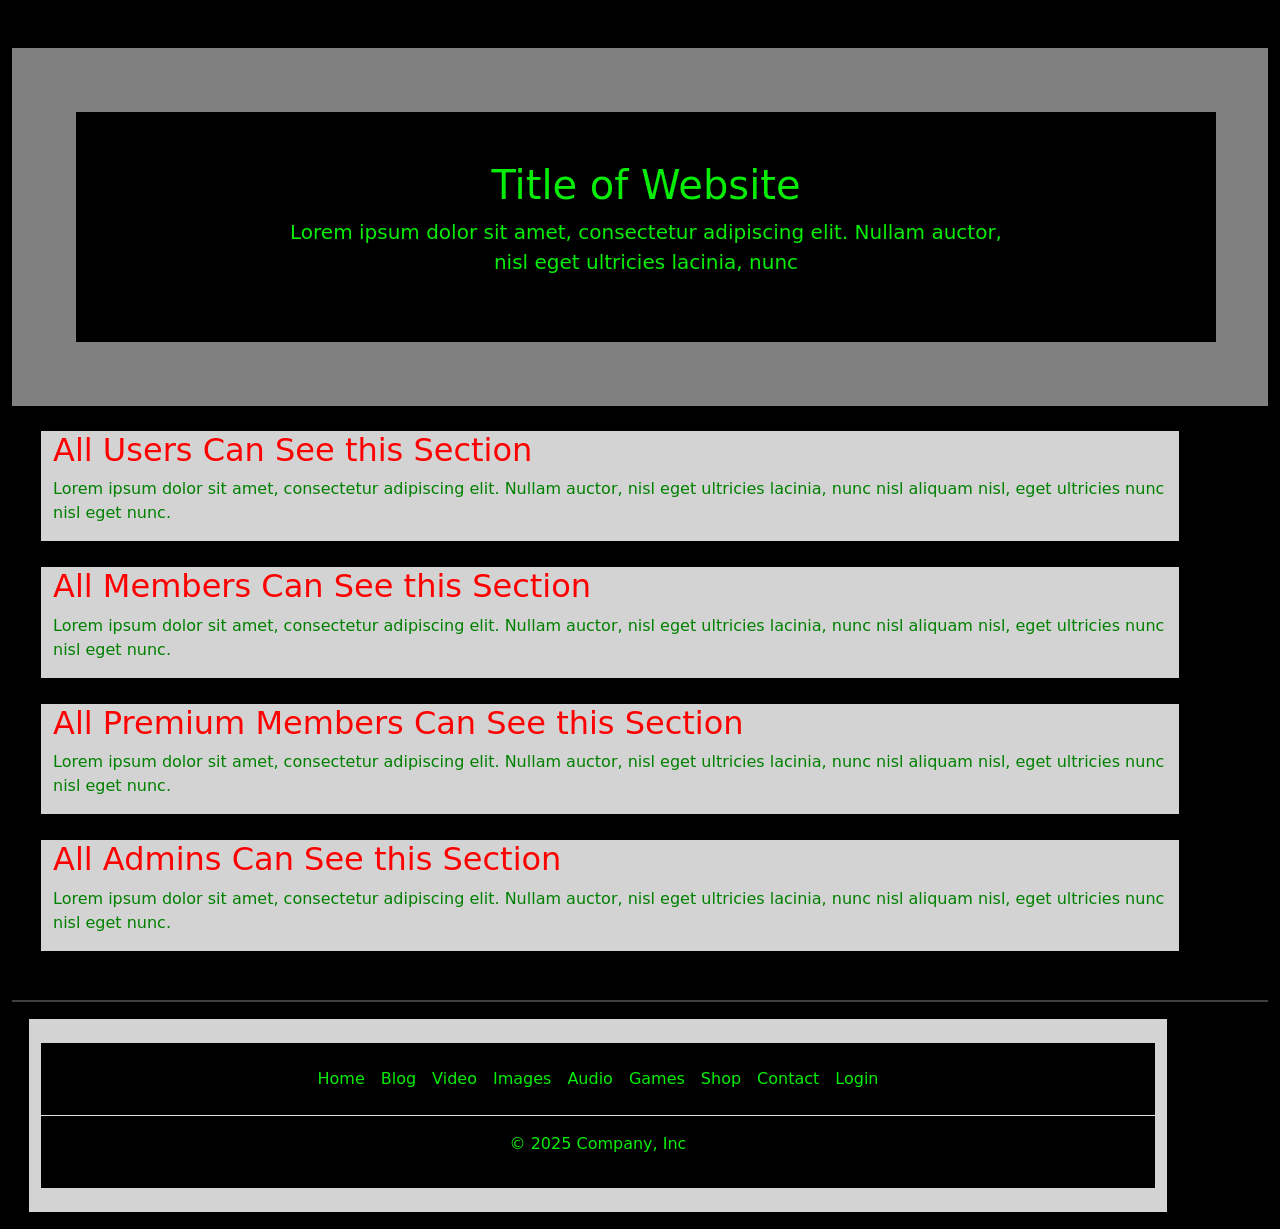
==== index.html @ 79ce6fab "created footer for homepage and removed navbar" ====
<!doctype html>
<html lang="en">

<head>
    <meta charset="utf-8">
    <meta name="viewport" content="width=device-width, initial-scale=1">
    <title>Test 1</title>
    <!-- Bootstrap CSS -->
    <link href="https://cdn.jsdelivr.net/npm/bootstrap@5.3.3/dist/css/bootstrap.min.css" rel="stylesheet"
        integrity="sha384-QWTKZyjpPEjISv5WaRU9OFeRpok6YctnYmDr5pNlyT2bRjXh0JMhjY6hW+ALEwIH" crossorigin="anonymous">
    <link rel="stylesheet" href="test1.css">
</head>

<body>
    <div class="container-fluid">
        <div class="my-5">
            <div id="banner" class="p-5 text-center bg-body-tertiary">
                <div id="banner-inner" class="container py-5">
                    <h1 class="text-body-emphasis">Title of Website</h1>
                    <p class="col-lg-8 mx-auto lead">
                        Lorem ipsum dolor sit amet, consectetur adipiscing elit. Nullam auctor, nisl eget ultricies
                        lacinia, nunc
                    </p>
                </div>
            </div>




            <div class="container-fluid" id="div-container">
                <div class="container my-4" id="div-2">
                    <h2>All Users Can See this Section</h2>
                    <p>Lorem ipsum dolor sit amet, consectetur adipiscing elit. Nullam auctor, nisl eget ultricies
                        lacinia,
                        nunc
                        nisl aliquam nisl, eget ultricies nunc nisl eget nunc.</p>
                </div>

                <div class="container my-4" id="div-3">
                    <h2>All Members Can See this Section</h2>
                    <p>Lorem ipsum dolor sit amet, consectetur adipiscing elit. Nullam auctor, nisl eget ultricies
                        lacinia,
                        nunc
                        nisl aliquam nisl, eget ultricies nunc nisl eget nunc.</p>
                </div>

                <div class="container my-4" id="div-4">
                    <h2>All Premium Members Can See this Section</h2>
                    <p>Lorem ipsum dolor sit amet, consectetur adipiscing elit. Nullam auctor, nisl eget ultricies
                        lacinia,
                        nunc
                        nisl aliquam nisl, eget ultricies nunc nisl eget nunc.</p>
                </div>

                <div class="container my-4" id="div-1">
                    <h2>All Admins Can See this Section</h2>
                    <p>Lorem ipsum dolor sit amet, consectetur adipiscing elit. Nullam auctor, nisl eget ultricies
                        lacinia,
                        nunc
                        nisl aliquam nisl, eget ultricies nunc nisl eget nunc.</p>
                </div>
            </div><!-- End of div-container -->


        </div>
        <hr>
        <div class="container">
            <footer class="py-3 my-4">
                <ul class="nav justify-content-center border-bottom pb-3 mb-3">
                    <li class="nav-item"><a href="index.html" class="nav-link px-2 text-body-secondary">Home</a></li>
                    <li class="nav-item"><a href="testBlog.html" class="nav-link px-2 text-body-secondary">Blog</a></li>
                    <li class="nav-item"><a href="testVideos.html" class="nav-link px-2 text-body-secondary">Video</a>
                    </li>
                    <li class="nav-item"><a href="testImages.html" class="nav-link px-2 text-body-secondary">Images</a>
                    </li>
                    <li class="nav-item"><a href="testAudio.html" class="nav-link px-2 text-body-secondary">Audio</a>
                    </li>
                    <li class="nav-item"><a href="testGames.html" class="nav-link px-2 text-body-secondary">Games</a>
                    </li>
                    <li class="nav-item"><a href="testShop.html" class="nav-link px-2 text-body-secondary">Shop</a></li>
                    <li class="nav-item"><a href="testContact.html"
                            class="nav-link px-2 text-body-secondary">Contact</a></li>
                    <li class="nav-item"><a href="testLogin.html  " class="nav-link px-2 text-body-secondary">Login</a>
                    </li>
                </ul>
                <p class="footer-paragraph text-center text-body-secondary">© 2025 Company, Inc</p>
            </footer>
        </div>

        <!-- Single Bootstrap JS Bundle (Includes Popper) -->
        <script src="https://cdn.jsdelivr.net/npm/bootstrap@5.3.3/dist/js/bootstrap.bundle.min.js"
            integrity="sha384-YvpcrYf0tY3lHB60NNkmXc5s9fDVZLESaAA55NDzOxhy9GkcIdslK1eN7N6jIeHz"
            crossorigin="anonymous"></script>
        <script src="test1.js"></script>
</body>

</html>
---- test1.css ----
body {
    background-color: black;
    color: white;
}

h1 {
    color: green;
    text-align: center;
}

h2 {
    color: red;
}

.container {
    background-color: lightgray;
    color: green;
    border: 1px solid black;
    margin: 1em;
}

#loginForm {
    /* border: 2px solid green; */
    margin: 1em;
}

/* .form-label {
    padding: 0.5em;
}

.form-control {
    margin: 1em;
} */

hr {
    border: 1px solid white;
}

#banner {
    background-color: gray !important;
    color: green !important;
    /* border: 1px solid black; */
    /* margin: 1em; */
}

#banner-inner {
    background-color: black !important;
    color: rgb(8, 237, 8) !important;
    /* border: 1px solid black; */
    /* margin: 1em; */
}

#banner h1 {
    color: rgb(8, 237, 8) !important;
    text-align: center;
}

#footer {

}

.nav-link {
    color: rgb(8, 237, 8) !important
}

.footer-paragraph {
    color: rgb(8, 237, 8) !important;
}

footer {
    background-color: black !important;
    color: rgb(8, 237, 8) !important;
    /* border: 1px solid black; */
    /* margin: 1em; */
}
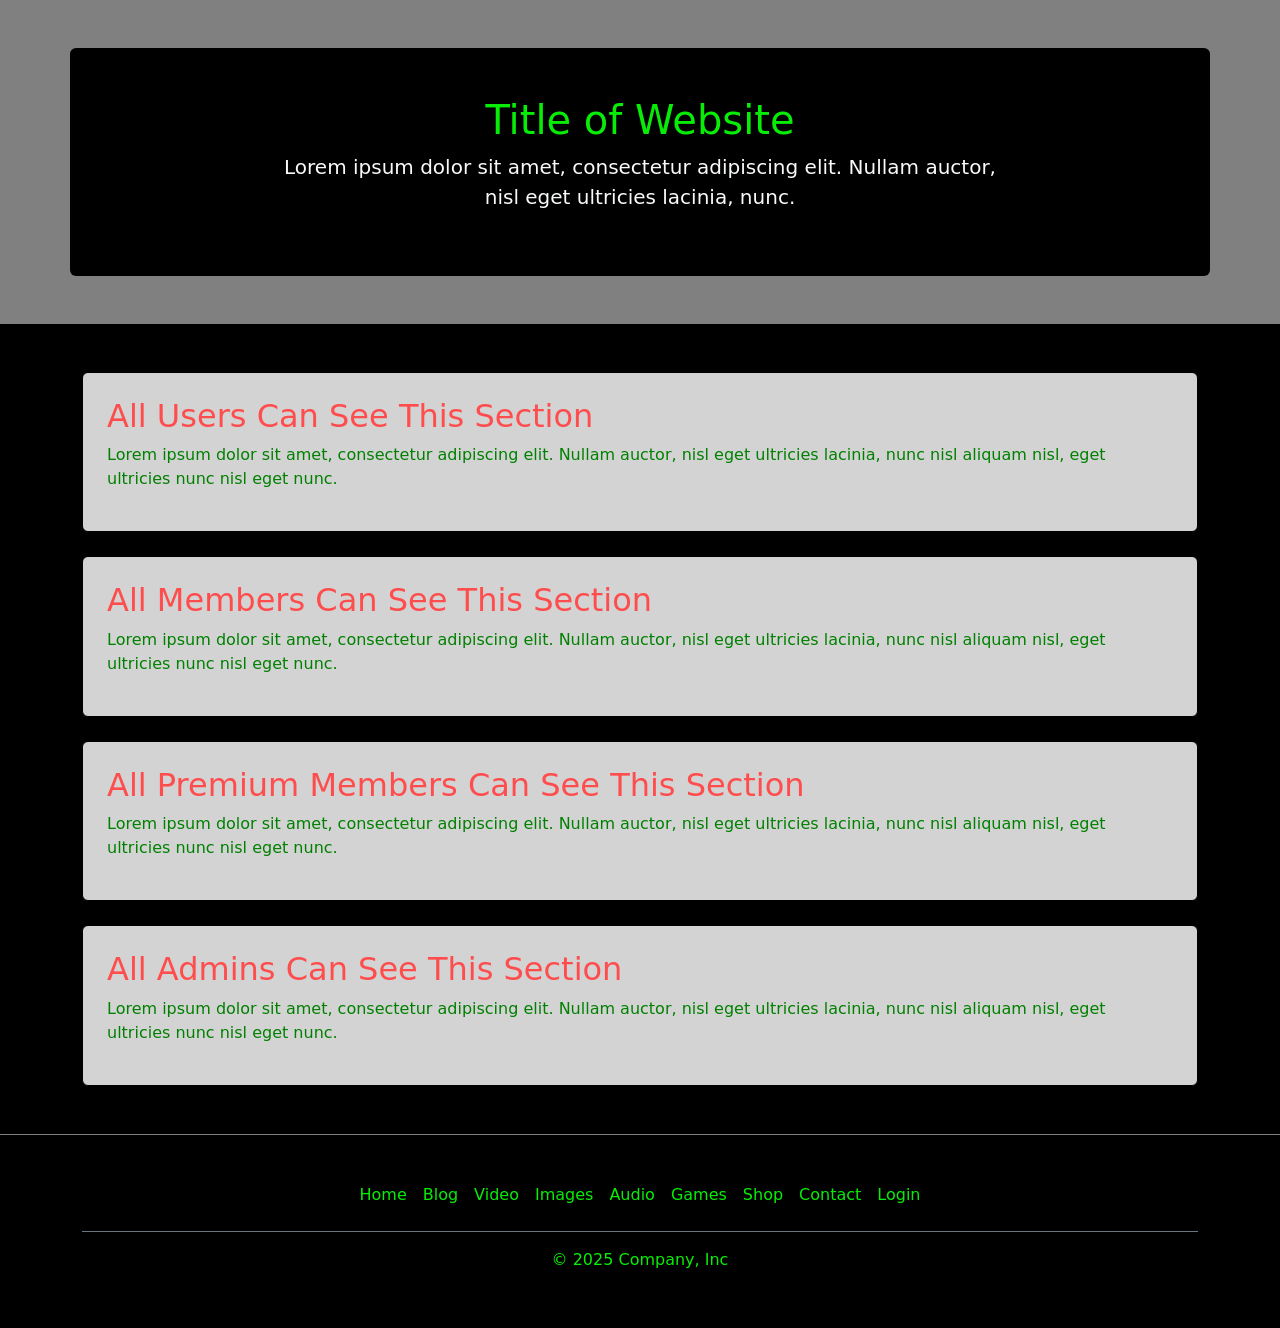
==== commit 0937ebed: "refactored code" ====
--- a/index.html
+++ b/index.html
@@ -4,94 +4,71 @@
 <head>
     <meta charset="utf-8">
     <meta name="viewport" content="width=device-width, initial-scale=1">
-    <title>Test 1</title>
+    <title>Title of Website</title>
     <!-- Bootstrap CSS -->
     <link href="https://cdn.jsdelivr.net/npm/bootstrap@5.3.3/dist/css/bootstrap.min.css" rel="stylesheet"
         integrity="sha384-QWTKZyjpPEjISv5WaRU9OFeRpok6YctnYmDr5pNlyT2bRjXh0JMhjY6hW+ALEwIH" crossorigin="anonymous">
+    <!-- Custom CSS -->
     <link rel="stylesheet" href="test1.css">
 </head>
 
 <body>
-    <div class="container-fluid">
-        <div class="my-5">
-            <div id="banner" class="p-5 text-center bg-body-tertiary">
-                <div id="banner-inner" class="container py-5">
-                    <h1 class="text-body-emphasis">Title of Website</h1>
-                    <p class="col-lg-8 mx-auto lead">
-                        Lorem ipsum dolor sit amet, consectetur adipiscing elit. Nullam auctor, nisl eget ultricies
-                        lacinia, nunc
-                    </p>
-                </div>
-            </div>
+    <!-- Main Banner / Hero Section -->
+    <header id="banner" class="p-4 p-md-5 text-center">
+        <div id="banner-inner" class="container py-5 rounded">
+            <h1>Title of Website</h1>
+            <p class="col-lg-8 mx-auto lead text-light">
+                Lorem ipsum dolor sit amet, consectetur adipiscing elit. Nullam auctor, nisl eget ultricies lacinia, nunc.
+            </p>
+        </div>
+    </header>
 
+    <!-- Content Sections -->
+    <main class="container my-5" id="content-sections">
+        <article class="content-card my-4 p-4 rounded">
+            <h2>All Users Can See This Section</h2>
+            <p>Lorem ipsum dolor sit amet, consectetur adipiscing elit. Nullam auctor, nisl eget ultricies lacinia, nunc nisl aliquam nisl, eget ultricies nunc nisl eget nunc.</p>
+        </article>
 
+        <article class="content-card my-4 p-4 rounded">
+            <h2>All Members Can See This Section</h2>
+            <p>Lorem ipsum dolor sit amet, consectetur adipiscing elit. Nullam auctor, nisl eget ultricies lacinia, nunc nisl aliquam nisl, eget ultricies nunc nisl eget nunc.</p>
+        </article>
 
+        <article class="content-card my-4 p-4 rounded">
+            <h2>All Premium Members Can See This Section</h2>
+            <p>Lorem ipsum dolor sit amet, consectetur adipiscing elit. Nullam auctor, nisl eget ultricies lacinia, nunc nisl aliquam nisl, eget ultricies nunc nisl eget nunc.</p>
+        </article>
 
-            <div class="container-fluid" id="div-container">
-                <div class="container my-4" id="div-2">
-                    <h2>All Users Can See this Section</h2>
-                    <p>Lorem ipsum dolor sit amet, consectetur adipiscing elit. Nullam auctor, nisl eget ultricies
-                        lacinia,
-                        nunc
-                        nisl aliquam nisl, eget ultricies nunc nisl eget nunc.</p>
-                </div>
+        <article class="content-card my-4 p-4 rounded">
+            <h2>All Admins Can See This Section</h2>
+            <p>Lorem ipsum dolor sit amet, consectetur adipiscing elit. Nullam auctor, nisl eget ultricies lacinia, nunc nisl aliquam nisl, eget ultricies nunc nisl eget nunc.</p>
+        </article>
+    </main>
 
-                <div class="container my-4" id="div-3">
-                    <h2>All Members Can See this Section</h2>
-                    <p>Lorem ipsum dolor sit amet, consectetur adipiscing elit. Nullam auctor, nisl eget ultricies
-                        lacinia,
-                        nunc
-                        nisl aliquam nisl, eget ultricies nunc nisl eget nunc.</p>
-                </div>
+    <hr class="my-4">
 
-                <div class="container my-4" id="div-4">
-                    <h2>All Premium Members Can See this Section</h2>
-                    <p>Lorem ipsum dolor sit amet, consectetur adipiscing elit. Nullam auctor, nisl eget ultricies
-                        lacinia,
-                        nunc
-                        nisl aliquam nisl, eget ultricies nunc nisl eget nunc.</p>
-                </div>
+    <!-- Footer -->
+    <footer class="py-3 my-4 container">
+        <ul class="nav justify-content-center border-bottom border-secondary pb-3 mb-3">
+            <li class="nav-item"><a href="index.html" class="nav-link px-2">Home</a></li>
+            <li class="nav-item"><a href="testBlog.html" class="nav-link px-2">Blog</a></li>
+            <li class="nav-item"><a href="testVideos.html" class="nav-link px-2">Video</a></li>
+            <li class="nav-item"><a href="testImages.html" class="nav-link px-2">Images</a></li>
+            <li class="nav-item"><a href="testAudio.html" class="nav-link px-2">Audio</a></li>
+            <li class="nav-item"><a href="testGames.html" class="nav-link px-2">Games</a></li>
+            <li class="nav-item"><a href="testShop.html" class="nav-link px-2">Shop</a></li>
+            <li class="nav-item"><a href="testContact.html" class="nav-link px-2">Contact</a></li>
+            <li class="nav-item"><a href="testLogin.html" class="nav-link px-2">Login</a></li>
+        </ul>
+        <p class="footer-paragraph text-center">© 2025 Company, Inc</p>
+    </footer>
 
-                <div class="container my-4" id="div-1">
-                    <h2>All Admins Can See this Section</h2>
-                    <p>Lorem ipsum dolor sit amet, consectetur adipiscing elit. Nullam auctor, nisl eget ultricies
-                        lacinia,
-                        nunc
-                        nisl aliquam nisl, eget ultricies nunc nisl eget nunc.</p>
-                </div>
-            </div><!-- End of div-container -->
-
-
-        </div>
-        <hr>
-        <div class="container">
-            <footer class="py-3 my-4">
-                <ul class="nav justify-content-center border-bottom pb-3 mb-3">
-                    <li class="nav-item"><a href="index.html" class="nav-link px-2 text-body-secondary">Home</a></li>
-                    <li class="nav-item"><a href="testBlog.html" class="nav-link px-2 text-body-secondary">Blog</a></li>
-                    <li class="nav-item"><a href="testVideos.html" class="nav-link px-2 text-body-secondary">Video</a>
-                    </li>
-                    <li class="nav-item"><a href="testImages.html" class="nav-link px-2 text-body-secondary">Images</a>
-                    </li>
-                    <li class="nav-item"><a href="testAudio.html" class="nav-link px-2 text-body-secondary">Audio</a>
-                    </li>
-                    <li class="nav-item"><a href="testGames.html" class="nav-link px-2 text-body-secondary">Games</a>
-                    </li>
-                    <li class="nav-item"><a href="testShop.html" class="nav-link px-2 text-body-secondary">Shop</a></li>
-                    <li class="nav-item"><a href="testContact.html"
-                            class="nav-link px-2 text-body-secondary">Contact</a></li>
-                    <li class="nav-item"><a href="testLogin.html  " class="nav-link px-2 text-body-secondary">Login</a>
-                    </li>
-                </ul>
-                <p class="footer-paragraph text-center text-body-secondary">© 2025 Company, Inc</p>
-            </footer>
-        </div>
-
-        <!-- Single Bootstrap JS Bundle (Includes Popper) -->
-        <script src="https://cdn.jsdelivr.net/npm/bootstrap@5.3.3/dist/js/bootstrap.bundle.min.js"
-            integrity="sha384-YvpcrYf0tY3lHB60NNkmXc5s9fDVZLESaAA55NDzOxhy9GkcIdslK1eN7N6jIeHz"
-            crossorigin="anonymous"></script>
-        <script src="test1.js"></script>
+    <!-- Bootstrap Bundle JS -->
+    <script src="https://cdn.jsdelivr.net/npm/bootstrap@5.3.3/dist/js/bootstrap.bundle.min.js"
+        integrity="sha384-YvpcrYf0tY3lHB60NNkmXc5s9fDVZLESaAA55NDzOxhy9GkcIdslK1eN7N6jIeHz"
+        crossorigin="anonymous"></script>
+    <script src="test1.js"></script>
 </body>
 
 </html>
--- a/test1.css
+++ b/test1.css
@@ -1,75 +1,96 @@
-body {
-    background-color: black;
-    color: white;
+/* Color Palette Variables */
+:root {
+    --bg-dark: #000000;
+    --accent-green: #08ed08;
+    --accent-red: #ff4d4d;
+    --card-bg: #d3d3d3;
+    --card-text: #008000;
+    --banner-outer-bg: #808080;
 }
 
+/* Base Styles */
+body {
+    background-color: var(--bg-dark);
+    color: #ffffff;
+    font-family: system-ui, -apple-system, "Segoe UI", Roboto, sans-serif;
+}
+
+hr {
+    border-color: #ffffff;
+    opacity: 0.5;
+}
+
+/* Typography Overrides */
 h1 {
-    color: green;
+    color: var(--accent-green);
     text-align: center;
 }
 
 h2 {
-    color: red;
+    color: var(--accent-red);
 }
 
-.container {
-    background-color: lightgray;
-    color: green;
-    border: 1px solid black;
-    margin: 1em;
+/* Navbar (Matching Footer Theme) */
+.navbar {
+    background-color: var(--bg-dark);
+    border-bottom: 1px solid #333333;
 }
 
-#loginForm {
-    /* border: 2px solid green; */
-    margin: 1em;
+.navbar .navbar-brand,
+.navbar .nav-link {
+    color: var(--accent-green);
+    transition: opacity 0.2s ease-in-out;
 }
 
-/* .form-label {
-    padding: 0.5em;
+.navbar .nav-link:hover,
+.navbar .nav-link:focus,
+.navbar .nav-link.active {
+    color: var(--accent-green);
+    opacity: 0.75;
 }
 
-.form-control {
-    margin: 1em;
-} */
-
-hr {
-    border: 1px solid white;
+/* Navbar Mobile Toggler Customization */
+.navbar-toggler {
+    border-color: var(--accent-green);
 }
 
+.navbar-toggler-icon {
+    background-image: url("data:image/svg+xml,%3csvg xmlns='http://www.w3.org/2000/svg' viewBox='0 0 30 30'%3e%3cpath stroke='%2308ed08' stroke-linecap='round' stroke-miterlimit='10' stroke-width='2' d='M4 7h22M4 15h22M4 23h22'/%3e%3c/svg%3e");
+}
+
+/* Hero / Banner Area */
 #banner {
-    background-color: gray !important;
-    color: green !important;
-    /* border: 1px solid black; */
-    /* margin: 1em; */
+    background-color: var(--banner-outer-bg);
 }
 
 #banner-inner {
-    background-color: black !important;
-    color: rgb(8, 237, 8) !important;
-    /* border: 1px solid black; */
-    /* margin: 1em; */
+    background-color: var(--bg-dark);
 }
 
-#banner h1 {
-    color: rgb(8, 237, 8) !important;
-    text-align: center;
+#banner-inner h1 {
+    color: var(--accent-green);
 }
 
-#footer {
-
+/* Content Cards */
+.content-card {
+    background-color: var(--card-bg);
+    color: var(--card-text);
+    border: 1px solid var(--bg-dark);
 }
 
-.nav-link {
-    color: rgb(8, 237, 8) !important
+/* Navigation & Footer */
+footer {
+    background-color: var(--bg-dark);
 }
 
-.footer-paragraph {
-    color: rgb(8, 237, 8) !important;
+footer .nav-link,
+footer .footer-paragraph {
+    color: var(--accent-green);
+    transition: opacity 0.2s ease-in-out;
 }
 
-footer {
-    background-color: black !important;
-    color: rgb(8, 237, 8) !important;
-    /* border: 1px solid black; */
-    /* margin: 1em; */
-}
+footer .nav-link:hover,
+footer .nav-link:focus {
+    color: var(--accent-green);
+    opacity: 0.75;
+}
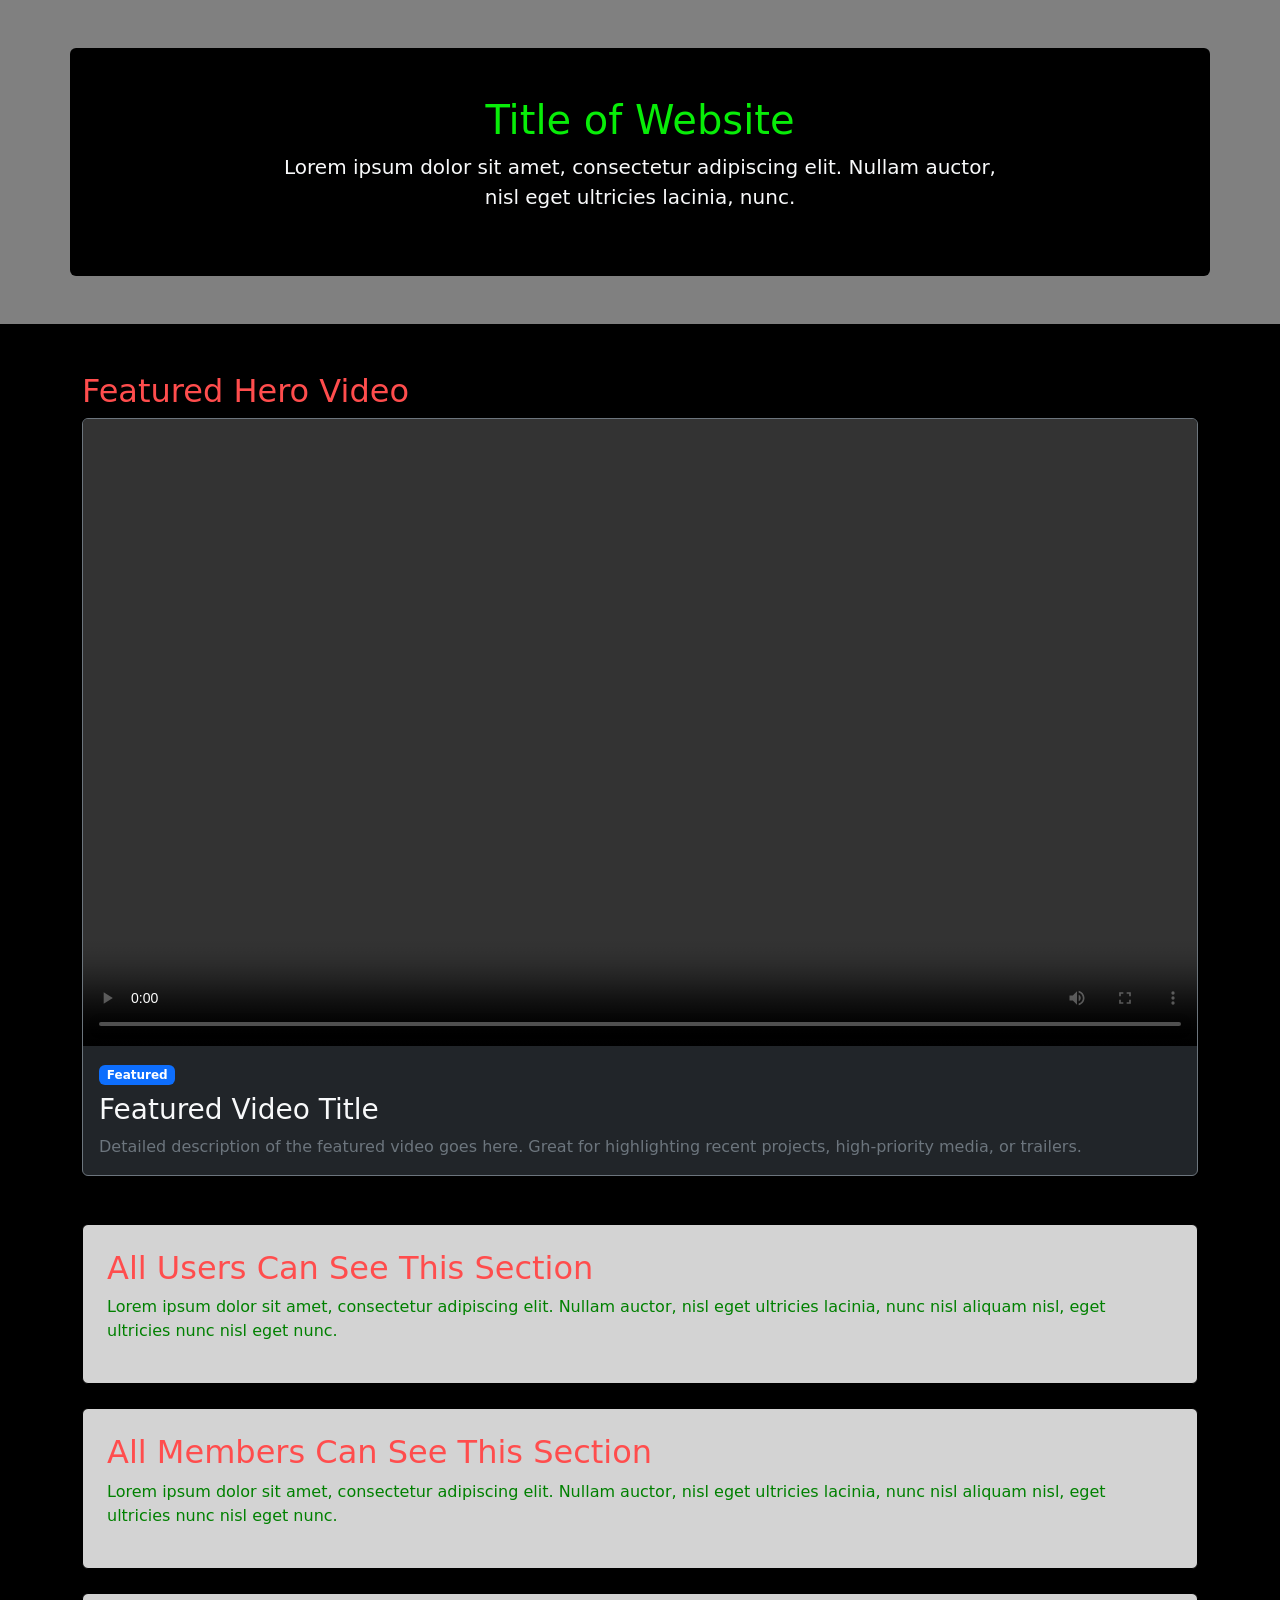
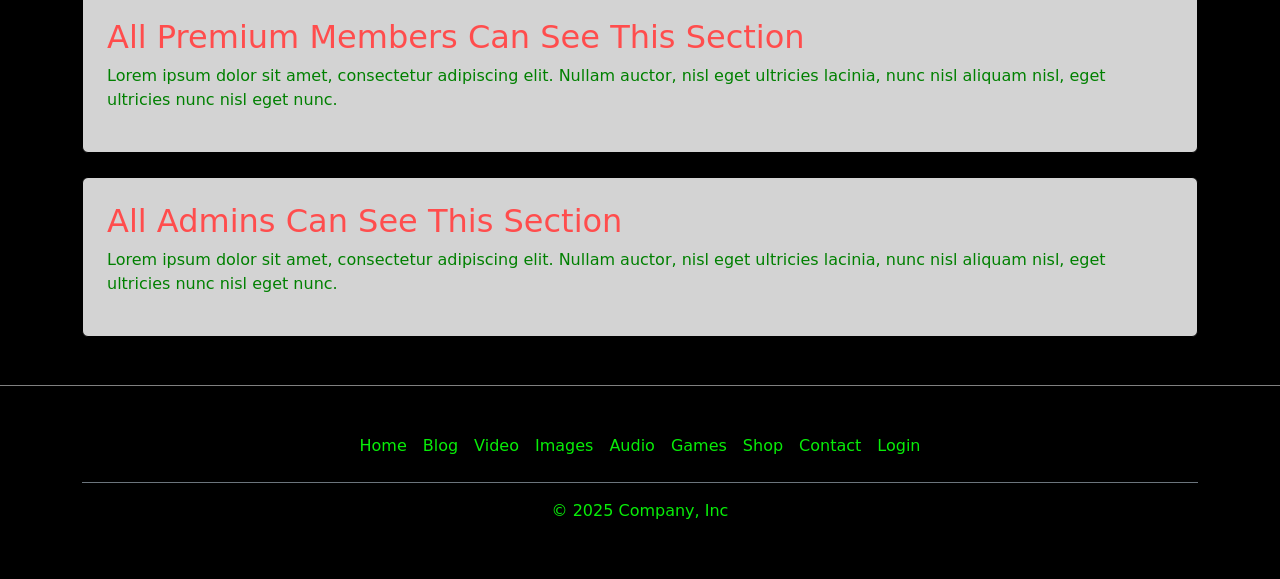
==== commit 8f028708: "added hero video to home page" ====
--- a/index.html
+++ b/index.html
@@ -25,6 +25,23 @@
 
     <!-- Content Sections -->
     <main class="container my-5" id="content-sections">
+
+        <section class="row mb-5">
+        <h2>Featured Hero Video</h2>
+        <div class="col-12">
+            <div class="card bg-dark text-light border-secondary shadow overflow-hidden">
+                <div class="ratio ratio-16x9">
+                    <video src="assets/placeholderVideo1.mp4" controls preload="metadata"></video>
+                </div>
+                <div class="card-body">
+                    <span class="badge bg-primary mb-2">Featured</span>
+                    <h2 class="card-title h3">Featured Video Title</h2>
+                    <p class="card-text text-secondary">Detailed description of the featured video goes here. Great for highlighting recent projects, high-priority media, or trailers.</p>
+                </div>
+            </div>
+        </div>
+        </section>
+
         <article class="content-card my-4 p-4 rounded">
             <h2>All Users Can See This Section</h2>
             <p>Lorem ipsum dolor sit amet, consectetur adipiscing elit. Nullam auctor, nisl eget ultricies lacinia, nunc nisl aliquam nisl, eget ultricies nunc nisl eget nunc.</p>
